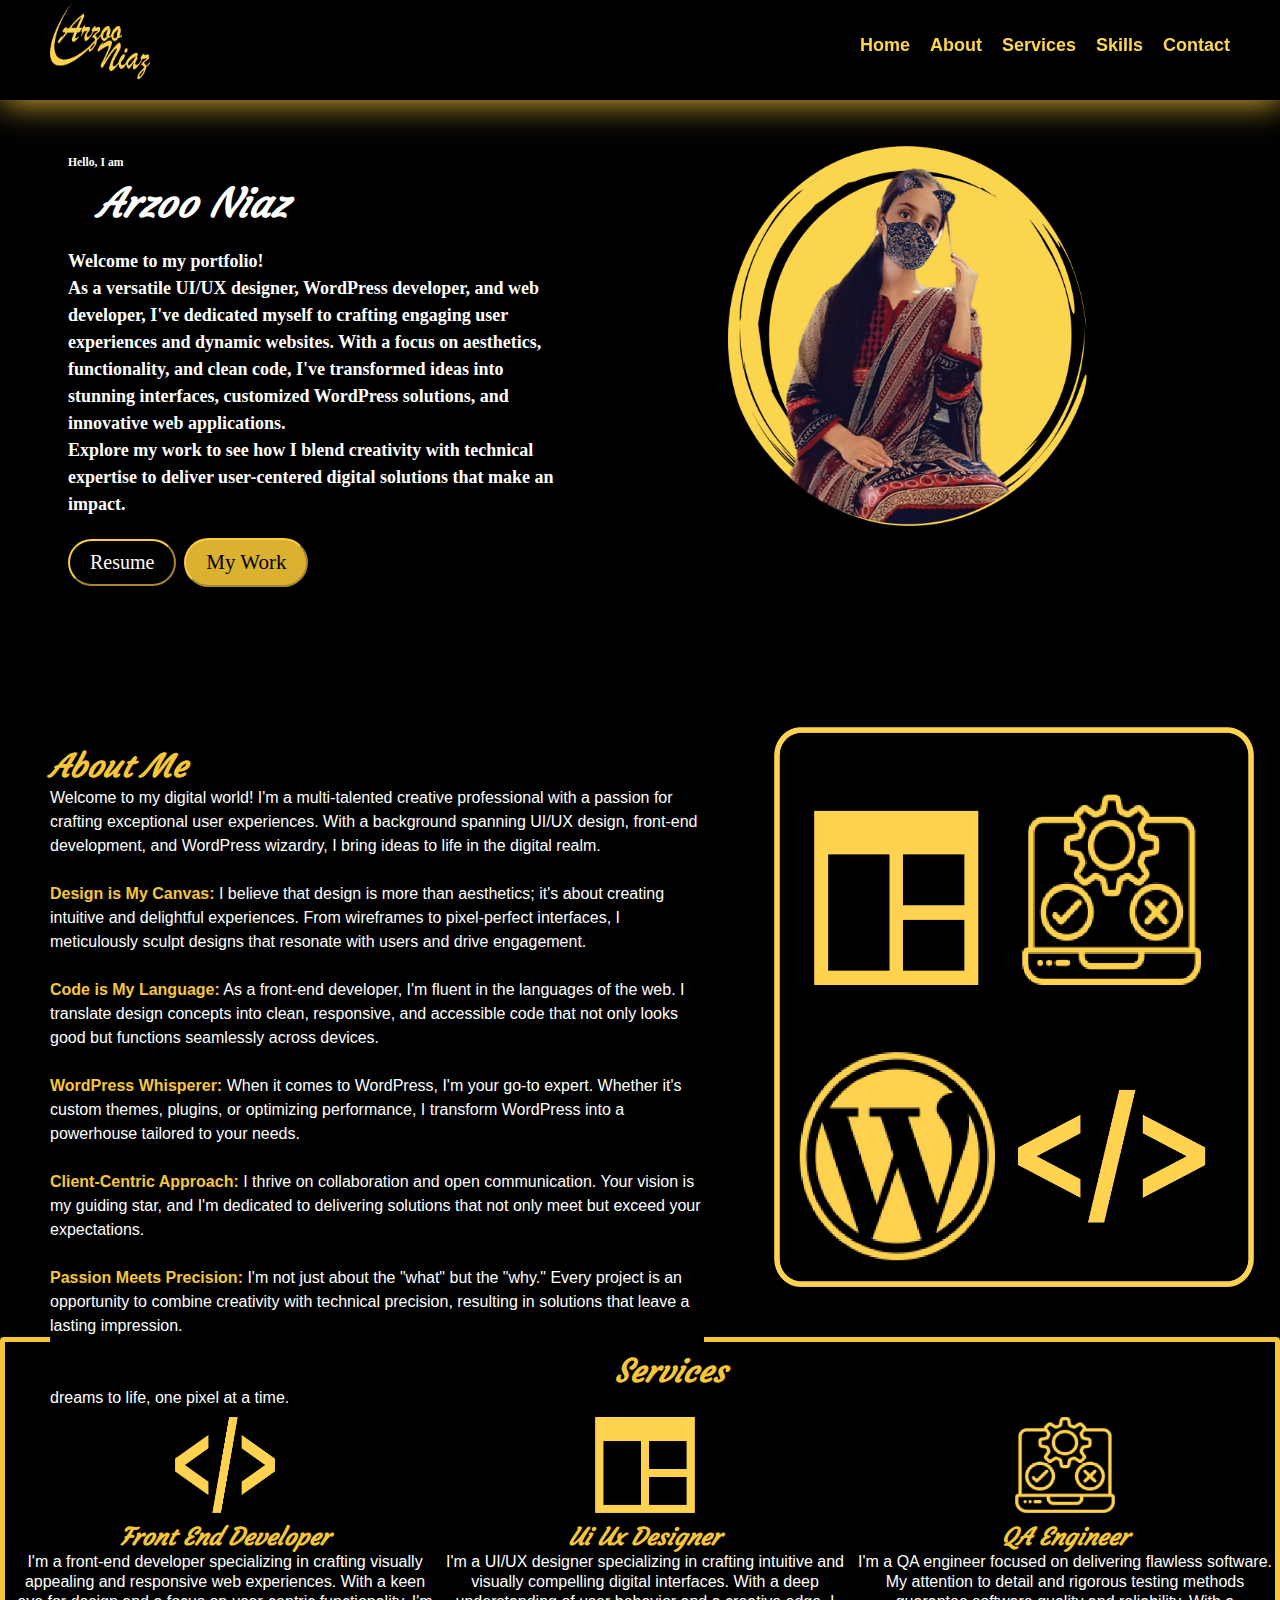
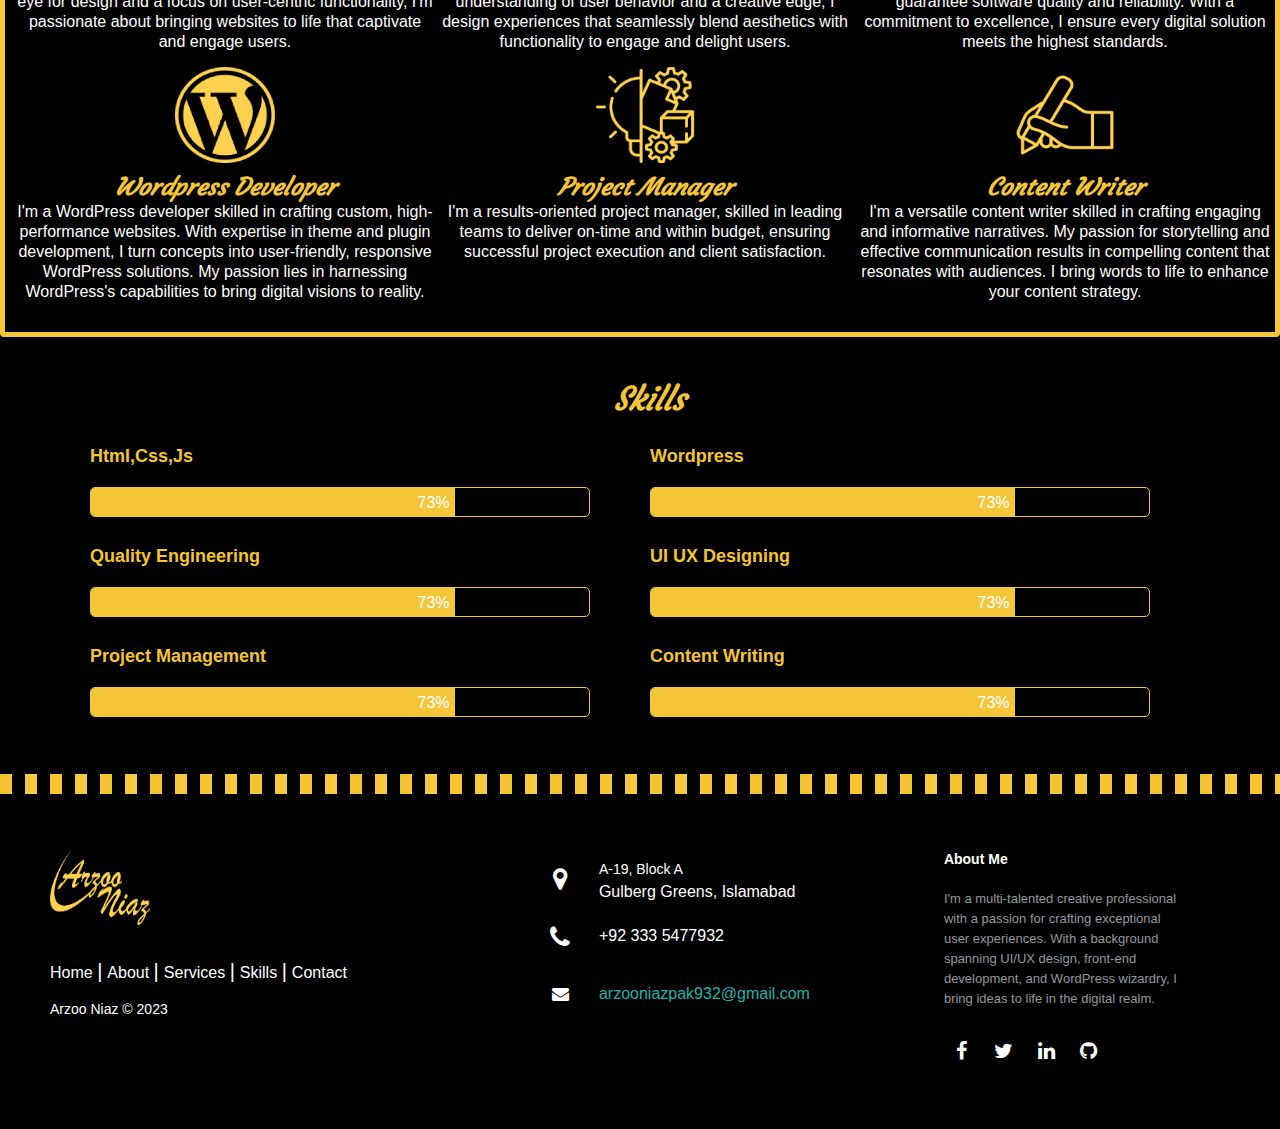
==== Portfolio/index.html @ 476ef541 "Task 1:Portfolio" ====
<!DOCTYPE html>
<html lang="en">
  <head>
    <meta name="viewport" content="width=device-width, initial-scale=1.0" />
    <title>Arzoo Niaz</title>
    <!-- Font Awesome Icons -->
   <link rel="stylesheet" href="stylesheet.css">
   <link rel="preconnect" href="https://fonts.googleapis.com">
<link rel="preconnect" href="https://fonts.gstatic.com" crossorigin>
<link href="https://fonts.googleapis.com/css2?family=Dancing+Script&family=Roboto:wght@400;500;700;900&display=swap" rel="stylesheet">
    <!-- Google Fonts -->
    <link rel="stylesheet" href="https://cdnjs.cloudflare.com/ajax/libs/font-awesome/4.7.0/css/font-awesome.min.css">

    
    <!-- Stylesheet -->
    <link rel="stylesheet" href="style.css" />
  </head>
  <body>
    <div class="header">
      <nav>
        <a href="#home" ><img class="logo" src="images/AzrooNiaz.png" alt="AzrooNiaz"></a>
        <i class="fas fa-bars" id="ham-menu"></i>
        <ul id="nav-bar">
          <li>
            <a href="#home">Home</a>
          </li>
          <li>
            <a href="#about">About</a>
          </li>
          <li>
            <a href="#services">Services</a>
          </li>
          <li>
            <a href="#skills">Skills</a>
          </li>
          <li>
            <a href="#contact">Contact</a>
          </li>
        </ul>
      </nav>
    </div>
    <!-- <div><h2>book now</h2></div>
    <div class="mainpic"><h1 style=" color: #ffffff;">helloworld</h1></div>
     -->
     <br><br><br><br><br><br><br>
    <div class="main">
      <div class="leftdiv"><div class="leftminidiv">
        <h3 style="padding-top: 30px; font-family: 'Times New Roman', Times, serif;">Hello, I am</h3>
        <h1 class="nametext">Arzoo Niaz</h1>
        <h2 class="maintext">Welcome to my portfolio! <br> As a versatile UI/UX designer, WordPress developer, and web developer, I've dedicated myself to crafting engaging user experiences and dynamic websites. With a focus on aesthetics, functionality, and clean code, I've transformed ideas into stunning interfaces, customized WordPress solutions, and innovative web applications.<br> Explore my work to see how I blend creativity with technical expertise to deliver user-centered digital solutions that make an impact.</h2>
        <button onclick="openPDF()" class="btn">Resume</button>
        <button onclick="openLink()" class="workbtn">My Work</button>
      </div></div>
    <div class="rightdiv">
      <div class="rightminidiv">
        <img class="image" src="images/Profile.png" alt="">
      </div>
    </div>
  </div>



<br><br><br><br><br><br><br><br><br><br>
  <!-- About Us -->
  <div class="aboutus">
    <div class="leftaboutus">
      <div class="minileftaboutus">
        <h2 class="aboutmeheading" id="about">About Me</h2>
        <p class="aboutmetext">Welcome to my digital world! I'm a multi-talented creative professional with a passion for crafting exceptional user experiences. With a background spanning UI/UX design, front-end development, and WordPress wizardry, I bring ideas to life in the digital realm.
<br><br>
          <b style="color: #f5c63a;">Design is My Canvas:</b> I believe that design is more than aesthetics; it's about creating intuitive and delightful experiences. From wireframes to pixel-perfect interfaces, I meticulously sculpt designs that resonate with users and drive engagement.
          <br><br>
          <b style="color: #f5c63a;">Code is My Language:</b> As a front-end developer, I'm fluent in the languages of the web. I translate design concepts into clean, responsive, and accessible code that not only looks good but functions seamlessly across devices.
          <br><br>
        <b style="color: #f5c63a;">WordPress Whisperer:</b> When it comes to WordPress, I'm your go-to expert. Whether it's custom themes, plugins, or optimizing performance, I transform WordPress into a powerhouse tailored to your needs.
          <br><br>
          <b style="color: #f5c63a;">Client-Centric Approach:</b> I thrive on collaboration and open communication. Your vision is my guiding star, and I'm dedicated to delivering solutions that not only meet but exceed your expectations.
          <br><br>
          <b style="color: #f5c63a;">Passion Meets Precision:</b> I'm not just about the "what" but the "why." Every project is an opportunity to combine creativity with technical precision, resulting in solutions that leave a lasting impression.
          <br><br>
          Join me on this journey of innovation, creativity, and problem-solving. Let's bring your digital dreams to life, one pixel at a time.
          
          
          
          
          </p>
      </div>
    </div>
    <div class="rightaboutus">
      <div class="minirightaboutus">
        <img class="imageaboutme" src="images/about me.png" alt="">
      </div>
    </div>
  </div>
  <!-- services -->
  <div class="services" id="services" >
    <div ><h2 class="serviceheading" >Services</h2></div>
    <br><br>
    <div class="mainservicesup">
      <div class="upfirst">
        <img class="frontend" src="images/frontenddeveloper.png" alt="">
      <h3 class="frontendheading">Front End Developer</h3>
      <p class="frontendtext">I'm a front-end developer specializing in crafting visually appealing and responsive web experiences. With a keen eye for design and a focus on user-centric functionality, I'm passionate about bringing websites to life that captivate and engage users.</p>
      </div>
      <div class="upsecond">
        <img class="frontend" src="images/uiux.png" alt="">
        <h3 class="frontendheading">Ui Ux Designer</h3>
        <p class="frontendtext">I'm a UI/UX designer specializing in crafting intuitive and visually compelling digital interfaces. With a deep understanding of user behavior and a creative edge, I design experiences that seamlessly blend aesthetics with functionality to engage and delight users.</p>
      </div>
      <div class="upthird">
        <img class="frontend" src="images/quality Assurance.png" alt="">
        <h3 class="frontendheading">QA Engineer</h3>
        <p class="frontendtext">I'm a QA engineer focused on delivering flawless software. My attention to detail and rigorous testing methods guarantee software quality and reliability. With a commitment to excellence, I ensure every digital solution meets the highest standards.</p>
      </div>
    </div>
    <div class="mainservicesbottom">
      <div class="bottomfirst">
        <img class="frontend" src="images/wordpress.png" alt="">
        <h3 class="frontendheading">Wordpress Developer</h3>
        <p class="frontendtext">I'm a WordPress developer skilled in crafting custom, high-performance websites. With expertise in theme and plugin development, I turn concepts into user-friendly, responsive WordPress solutions. My passion lies in harnessing WordPress's capabilities to bring digital visions to reality.</p>
      </div>
      <div class="bottomsecond">
        <img class="frontend" src="images/idea.png" alt="">
        <h3 class="frontendheading">Project Manager</h3>
        <p class="frontendtext">I'm a results-oriented project manager, skilled in leading teams to deliver on-time and within budget, ensuring successful project execution and client satisfaction.</p>
      </div>
      <div class="bottomthird">
        <img class="frontend" src="images/writing.png" alt="">
        <h3 class="frontendheading">Content Writer</h3>
        <p class="frontendtext">I'm a versatile content writer skilled in crafting engaging and informative narratives. My passion for storytelling and effective communication results in compelling content that resonates with audiences. I bring words to life to enhance your content strategy.</p>
      </div>
    </div>
  </div>
  <!-- skills -->
  <div class="skills" id="skills">
    <br><br><br>
    <div ><h2 class="serviceheading" >Skills</h2></div>
    <br><br>
    <div class="skillsfirst">
      <div class="skillsfirstcolumn">
        <h4 class="skillsheading">Html,Css,Js</h4>
        <div class="animated-progress progress-blue">
          <span data-progress="85"></span>
        </div>
      </div>
      <div class="skillsfirstcolumnsecond">  <h4 class="skillsheading">Wordpress</h4>
        <div class="animated-progress progress-blue">
          <span data-progress="80"></span>
        </div></div>
    </div>
    <div class="skillssecond">
      <div class="skillsfirstcolumn">
        <h4 class="skillsheading">Quality Engineering</h4>
        <div class="animated-progress progress-blue">
          <span data-progress="85"></span>
        </div>
      </div>
      <div class="skillsfirstcolumnsecond">  <h4 class="skillsheading">UI UX Designing</h4>
        <div class="animated-progress progress-blue">
          <span data-progress="93"></span>
        </div></div>
    </div>
    <div class="skillsthird"> 
      <div class="skillsfirstcolumn">
        <h4 class="skillsheading">Project Management</h4>
        <div class="animated-progress progress-blue">
          <span data-progress="78"></span>
        </div>
      </div>
      <div class="skillsfirstcolumnsecond">  <h4 class="skillsheading">Content Writing</h4>
        <div class="animated-progress progress-blue">
          <span data-progress="86"></span>
        </div></div>
  </div>
  <div class="ocean">
    <div class="wave"></div>
    <div class="wave wave2"></div>
  </div>

<!-- footer -->
<footer class="footer-distributed">

  <div class="footer-left" id="contact">

    <a href="#home" ><img class="logo" src="images/AzrooNiaz.png" alt="AzrooNiaz"></a>

    <p class="footer-links">
      <a href="#home" class="link-1">Home</a>
      
      <a href="#about">About</a>
    
      <a href="#services">Services</a>
    
      <a href="#skills">Skills</a>
      
      <a href="#contact">Contact</a>
      
    </p>

    <p class="footer-company-name">Arzoo Niaz © 2023</p>
  </div>

  <div class="footer-center">

    <div>
      <i class="fa fa-map-marker"></i>
      <p><span>A-19, Block A</span>Gulberg Greens, Islamabad</p>
    </div>

    <div>
      <i class="fa fa-phone"></i>
      <p>+92 333 5477932</p>
    </div>

    <div>
      <i class="fa fa-envelope"></i>
      <p><a href="mailto:support@company.com">arzooniazpak932@gmail.com</a></p>
    </div>

  </div>

  <div class="footer-right">

    <p class="footer-company-about">
      <span>About Me</span>
      I'm a multi-talented creative professional with a passion for crafting exceptional user experiences. With a background spanning UI/UX design, front-end development, and WordPress wizardry, I bring ideas to life in the digital realm.
    </p>

    <div class="footer-icons">

      <a href="https://www.facebook.com/arzoo.niaz.2020/"><i class="fa fa-facebook"></i></a>
      <a href="https://x.com/arzoo_niaz?t=BbNLWo_2bgd34XKMhM4sag&s=08"><i class="fa fa-twitter"></i></a>
      <a href="https://www.linkedin.com/in/arzoo-niaz-47549917a"><i class="fa fa-linkedin"></i></a>
      <a href="https://github.com/arzooniaz"><i class="fa fa-github"></i></a>

    </div>

  </div>

</footer>
    <!-- Script -->
    
    
    <script src="script.js"></script>
  </body>
</html>
---- Portfolio/stylesheet.css ----
@import url('https://fonts.googleapis.com/css2?family=Courgette&family=Dancing+Script&family=Roboto:wght@400;500;700;900&display=swap');

  * {
    padding: 0;
    margin: 0;
    box-sizing: border-box;
    background-color: #000000;
    color: white;
  }
  html {
    font-size: 62.5%;
  }
  *:not(i) {
    font-family: "Poppins", sans-serif;
  }
  .header {
    position: fixed;
    width: 100%;
    background-color: #000000;
    box-shadow: 2px 3px 32px 0px rgba(245,198,58,0.89);
-webkit-box-shadow: 2px 3px 32px 0px rgba(245,198,58,0.89);
-moz-box-shadow: 2px 3px 32px 0px rgba(245,198,58,0.89);
    color: #ffffff;
    padding: 3rem 5rem;
    height: 100px;
    z-index: 2;
  }
  nav {
    display: flex;
    justify-content: space-between;
    box-shadow: #f5c63a;
    height: 30px;
    align-items: center;
    
  }
  nav ul {
    list-style: none;
    display: flex;
    gap: 2rem;
  }
  nav a {
    font-size: 1.8rem;
    text-decoration: none;
  }
  .logo {
    color: #000000;
    font-weight: 700;
    height: 80px;
    padding-bottom: -15px;
    width: 100px;
  }
  nav ul a {
    color: #fdd44e;
    font-weight: 600;
  }
  nav ul a:hover {
    border-bottom: 2px solid #FDD44E;
  }
  /* section #home {
    height: 100vh;
    display: grid;
    width: 100%;
    background-color: black;
    place-items: center;
  } */
  h1 {
    font-size: 4rem;
  }
  #ham-menu {
    display: none;
  }
  nav ul.active {
    left: 0;
  }

  .mainpic{
    width: 100%;
    height: 90px;
    background-color: #000000;
  }
  .main{
    height: 450px;
    width: 100%;
    display: flex;
    flex-direction: row;
    background-color: rgb(0, 0, 0);
  }
  .leftdiv
  {
    width: 50%;
    padding-left: 20px;
    background-color: rgb(0, 0, 0);
    align-items: center;
    justify-content: center;
    height: 500px;
  }
  .leftminidiv{
    width:80% ;
    margin-top: 49px;
    align-content: center;
    margin-left: 48px;
    height: 400px;
    background-color: #000000;
    
  }
  .nametext{
    padding-left: 30px;
    padding-top: 9px;
    font-style: italic;
    
    padding-top: 9px;
    font-size: 35;  font-family: 'Courgette', cursive;
  }
  .maintext{
    padding-top: 20px;
    font-size: 18px;
    line-height: 1.5;
    font-family: 'Times New Roman', Times, serif;
    
    padding-bottom: 20px;
  }
  .btn {
    -webkit-border-radius: 10;
    -moz-border-radius: 10;
    border-radius: 40px;
    font-family: Georgia;
    border-color: #facc41;
    color: #ffffff;
    font-size: 20px;
    background: #000000;
    padding: 10px 20px 10px 20px;
    text-decoration: none;
  }
  
  .btn:hover {
    background: #facc41;
    color: black;
    text-decoration: none;
  }
  .workbtn {
    margin-left: 5px;
    -webkit-border-radius: 10;
    -moz-border-radius: 10;
    border-radius: 40px;
    font-family: Georgia;
    border-color: #facc41;
    color: #000000;
    font-size: 21px;
    background: #dbb131;
    padding: 10px 20px 10px 20px;
    text-decoration: none;
  }
  
  .workbtn:hover {
    background: #f5c63a;
    color: black;
    text-decoration: none;
  }
  .rightminidiv{
    width:80% ;
    margin-top: 49px;
    margin-left: 48px;
    height: 400px;
    background-color: #000000;
    
  }
  .rightdiv
  {
    width: 50%;
    background-color: rgba(0, 0, 0, 0.966);
    height: 500px;
  }
  .image{
    padding-left: 40px;
    padding-top: 20px;
    width: 400px;
    height: 400px;
  }
  .aboutus
  {
  height: 700px;
  width: 100%;
  background-color: rgb(0, 0, 0);
  display: flex;
  flex-direction: row;
  }
  .leftaboutus
  {
    width: 55%;
    height: 700px;
    align-items: center;
    align-content: center;
    /* margin-top: 20px;
    margin-left: 40px; */
    background-color: rgb(0, 0, 0);
  }
  .minileftaboutus
  {
    width: 500pxpx;
    align-content: center;
    justify-content: center;
    margin-left: 50px;
    align-self: center;
    height: 500px;
    background-color: rgb(0, 0, 0);
  }
  .aboutmeheading{
    padding-top: 40px;
    font-style: italic;
    color: #f5c63a;
    padding-top: 9px;
    font-size: xx-large
    ;  font-family: 'Courgette', cursive;
  }
  .aboutmetext
  {
    line-height: 1.5;
    font-size: medium;
  }
  .imageaboutme{
    height: 600px;
    width: 550px;
    padding-top: 40px;
    padding-left: 70px;
}

  
  .rightaboutus
  {
    width: 45%;
    height: 700px;
    align-items: center;
    align-content: center;
    justify-content: center;
    /* margin-top: 20px;
    margin-left: 40px; */
    background-color: rgb(0, 0, 0);
  }
  .minirightaboutus
  {
    height: 600px;
    background-color: rgb(0, 0, 0);
  }
  .services
  {
    width: 100%;
    height: 600px;
    background-color: rgb(0, 0, 0);
    border-style: solid ;
    border-width: 5px;
    border-radius: 25px;
    border-radius: 4px;
    border-color: #f5c63a;
    display: flex;
    flex-direction: column;
  }
  .mainservicesup
  {
    width: 100%;
    height: 250px;
    background-color: rgb(0, 0, 0);
    display: flex;
    flex-direction: row;
    padding-left: 10px;
    }
    .mainservicesbottom
  {
    width: 100%;
    height: 250px;
    background-color: rgb(0, 0, 0);
    display: flex;
    flex-direction: row;
    padding-left: 10px;
    }
    .upfirst
    {
      width: 440px;
      height: 250px;
      background-color: rgb(0, 0, 0);    }
      .upsecond
    {
      width: 440px;
      height: 250px;
      background-color: rgb(0, 0, 0);    }
      .upthird
    {
      width: 440px;
      height: 250px;
      background-color: rgb(0, 0, 0);    }
      .bottomfirst
    {
      width: 440px;
      height: 250px;
      background-color: rgb(0, 0, 0);    }
      .bottomsecond
    {
      width: 440px;
      height: 250px;
      background-color: rgb(0, 0, 0);    }
      .bottomthird
    {
      width: 440px;
      height: 250px;
      background-color: rgb(0, 0, 0);    }
      .serviceheading
      {
        padding-top: 40px;
    font-style: italic;
    color: #f5c63a;
    padding-top: 9px;
    padding-left: 48%;
    font-size: xx-large
    ;  font-family: 'Courgette', cursive;
    align-self:center;
      }
      .frontend
      {
        height: 100px;
        width: 100px;
        align-self: center;
        padding-top: 4px;
        display: block;
  margin-left: auto;
  margin-right: auto;

      }
      .frontendheading{
        padding-top: 40px;
    font-style: italic;
    color: #f5c63a;
    padding-top: 9px;
    text-align: center;
    font-size: x-large
    ;  font-family: 'Courgette', cursive;
      }
      .frontendtext{
        line-height: 1.25;
        font-size: medium;
        text-align: center;
      }
      .skills
      {
        width: 100%;
        height: 500px;
      background-color: rgb(0, 0, 0);
          }
          .skillsfirst
        {
          width: 100%;
          height: 100px;
          background-color: rgb(0, 0, 0);
          display: flex;
          flex-direction: row;
        }
        .skillssecond
        {
          width: 100%;
          height: 100px;
          background-color: rgb(0, 0, 0);
          display: flex;
          flex-direction: row;
        }
        .skillsthird
        {
          width: 100%;
          height: 100px;
          background-color: rgb(0, 0, 0);
          display: flex;
          flex-direction: row;
        }
  .skillsfirstcolumn{
    width: 50%;
    height: 100px;
    padding-left: 80px;
    background-color: rgb(0, 0, 0);
  }
 
  .skillsfirstcolumnsecond
  {
    width: 50%;
      height: 100px;
      background-color: rgb(0, 0, 0);
  }
  .animated-progress {
    width: 500px;
    height: 30px;
    border-radius: 5px;
    margin: 20px 10px;
    border: 1px solid #f5c431;
    overflow: hidden;
    position: relative;
  }
  
  .animated-progress span {
    height: 100%;
    display: block;
    width: 0;
    color: rgb(255, 255, 255);
    line-height: 30px;
    position: absolute;
    font-size: medium;
    text-align: end;
    padding-right: 5px;
  }
  .skillsheading{
    padding-top: 40px;
    
    color: #f5c431;
    padding-top: 5px;
    padding-left: 10px;
    font-size: large
    ;  
    font-family: 'Franklin Gothic Medium', 'Arial Narrow', Arial, sans-serif;
  }
  .progress-blue span {
    background-color: #f5c63a;
  }
  
/* CSS for the wave animation */
.ocean {
  position: relative;
  width: 100%;
  height: 53px; /* Adjust the height as needed */
  overflow: hidden;
}

.wave {
  position: absolute;
  bottom: 0;
  left: 0;
  width: 100%;
  height: 20px; /* Adjust the wave height as needed */
  background: linear-gradient(to right, #f5c431 25%, transparent 25%, transparent 50%, #f5c63a 50%, #facc41 75%, transparent 75%, transparent);
  background-size: 50px 100%; /* Adjust the wave width as needed */
  animation: wave-animation 2s linear infinite; /* Add animation properties */
}

@keyframes wave-animation {
  0% {
    background-position: 0 0;
  }
  100% {
    background-position: 50px 0; /* Adjust the wave width as needed */
  }
}
@import url(https://fonts.googleapis.com/css?family=Open+Sans:400,500,300,700);

* {
  font-family: Open Sans;
}

/* section {
  width: 100%;
  display: inline-block;
  background: #333;
  height: 50vh;
  text-align: center;
  font-size: 22px;
  font-weight: 700;
  text-decoration: underline;
} */

.footer-distributed{
  background: #000000;
  box-shadow: 0 1px 1px 0 rgba(0, 0, 0, 0.12);
  box-sizing: border-box;
  width: 100%;
  text-align: left;
  font: bold 16px sans-serif;
  padding: 55px 50px;
}

.footer-distributed .footer-left,
.footer-distributed .footer-center,
.footer-distributed .footer-right{
  display: inline-block;
  vertical-align: top;
}

/* Footer left */

.footer-distributed .footer-left{
  width: 40%;
}

/* The company logo */

.footer-distributed h3{
  color:  #ffffff;
  font: normal 36px 'Open Sans', cursive;
  margin: 0;
}

.footer-distributed{
  z-index: 999;
}
.footer-distributed h3 span{
  color:  lightseagreen;
}

/* Footer links */

.footer-distributed .footer-links{
  color:  #ffffff;
  margin: 20px 0 12px;
  padding: 0;
}

.footer-distributed .footer-links a{
  display:inline-block;
  line-height: 1.8;
  font-weight:400;
  text-decoration: none;
  color:  inherit;
}

.footer-distributed .footer-company-name{
  color:  #ffffff;
  font-size: 14px;
  font-weight: normal;
  margin: 0;
}

/* Footer Center */

.footer-distributed .footer-center{
  width: 35%;
}

.footer-distributed .footer-center i{
  background-color:  #000000;
  color: #ffffff;
  font-size: 25px;
  width: 38px;
  height: 38px;
  border-radius: 50%;
  text-align: center;
  line-height: 42px;
  margin: 10px 15px;
  vertical-align: middle;
}

.footer-distributed .footer-center i.fa-envelope{
  font-size: 17px;
  line-height: 38px;
}

.footer-distributed .footer-center p{
  display: inline-block;
  color: #ffffff;
  font-weight:400;
  vertical-align: middle;
  margin:0;
}

.footer-distributed .footer-center p span{
  display:block;
  font-weight: normal;
  font-size:14px;
  line-height:2;
}

.footer-distributed .footer-center p a{
  color:  lightseagreen;
  text-decoration: none;;
}

.footer-distributed .footer-links a:before {
  content: "|";
  font-weight:300;
  font-size: 20px;
  left: 0;
  color: #fff;
  display: inline-block;
  padding-right: 5px;
}

.footer-distributed .footer-links .link-1:before {
  content: none;
}

/* Footer Right */

.footer-distributed .footer-right{
  width: 20%;
}

.footer-distributed .footer-company-about{
  line-height: 20px;
  color:  #92999f;
  font-size: 13px;
  font-weight: normal;
  margin: 0;
}

.footer-distributed .footer-company-about span{
  display: block;
  color:  #ffffff;
  font-size: 14px;
  font-weight: bold;
  margin-bottom: 20px;
}

.footer-distributed .footer-icons{
  margin-top: 25px;
  background-color: #000000;
}

.footer-distributed .footer-icons a{
  display: inline-block;
  width: 35px;
  height: 35px;
  cursor: pointer;
  background-color:  #000000;
  border-radius: 2px;

  font-size: 20px;
  color: #ffffff;
  text-align: center;
  line-height: 35px;

  margin-right: 3px;
  margin-bottom: 5px;
}
.fa{
background-color: #000000;
}
/* If you don't want the footer to be responsive, remove these media queries */

@media (max-width: 880px) {

  .footer-distributed{
    font: bold 14px sans-serif;
  }

  .footer-distributed .footer-left,
  .footer-distributed .footer-center,
  .footer-distributed .footer-right{
    display: block;
    width: 100%;
    margin-bottom: 40px;
    text-align: center;
  }

  .footer-distributed .footer-center i{
    margin-left: 0;
  }

}
  @media only screen and (max-width: 991px) {
    html {
      font-size: 56.25%;
    }
    header {
      padding: 2.2rem 5rem;
    }
  }
  @media only screen and (max-width: 767px) {
    html {
      font-size: 50%;
    }
    #ham-menu {
      display: block;
      color: #FDD44E;
    }
    nav a#logo,
    #ham-menu {
      font-size: 3.2rem;
    }
    nav ul {
      background-color: black;
      position: fixed;
      left: -100vw;
      top: 73.6px;
      width: 100vw;
      height: calc(100vh - 73.6px);
      display: flex;
      flex-direction: column;
      align-items: center;
      justify-content: space-around;
      transition: 1s;
      gap: 0;
    }
  }
  @media only screen and (max-width: 575px) {
    html {
      font-size: 46.87%;
    }
    header {
      padding: 2rem 3rem;
    }
    nav ul {
      top: 65.18px;
      height: calc(100vh - 65.18px);
    }
  }
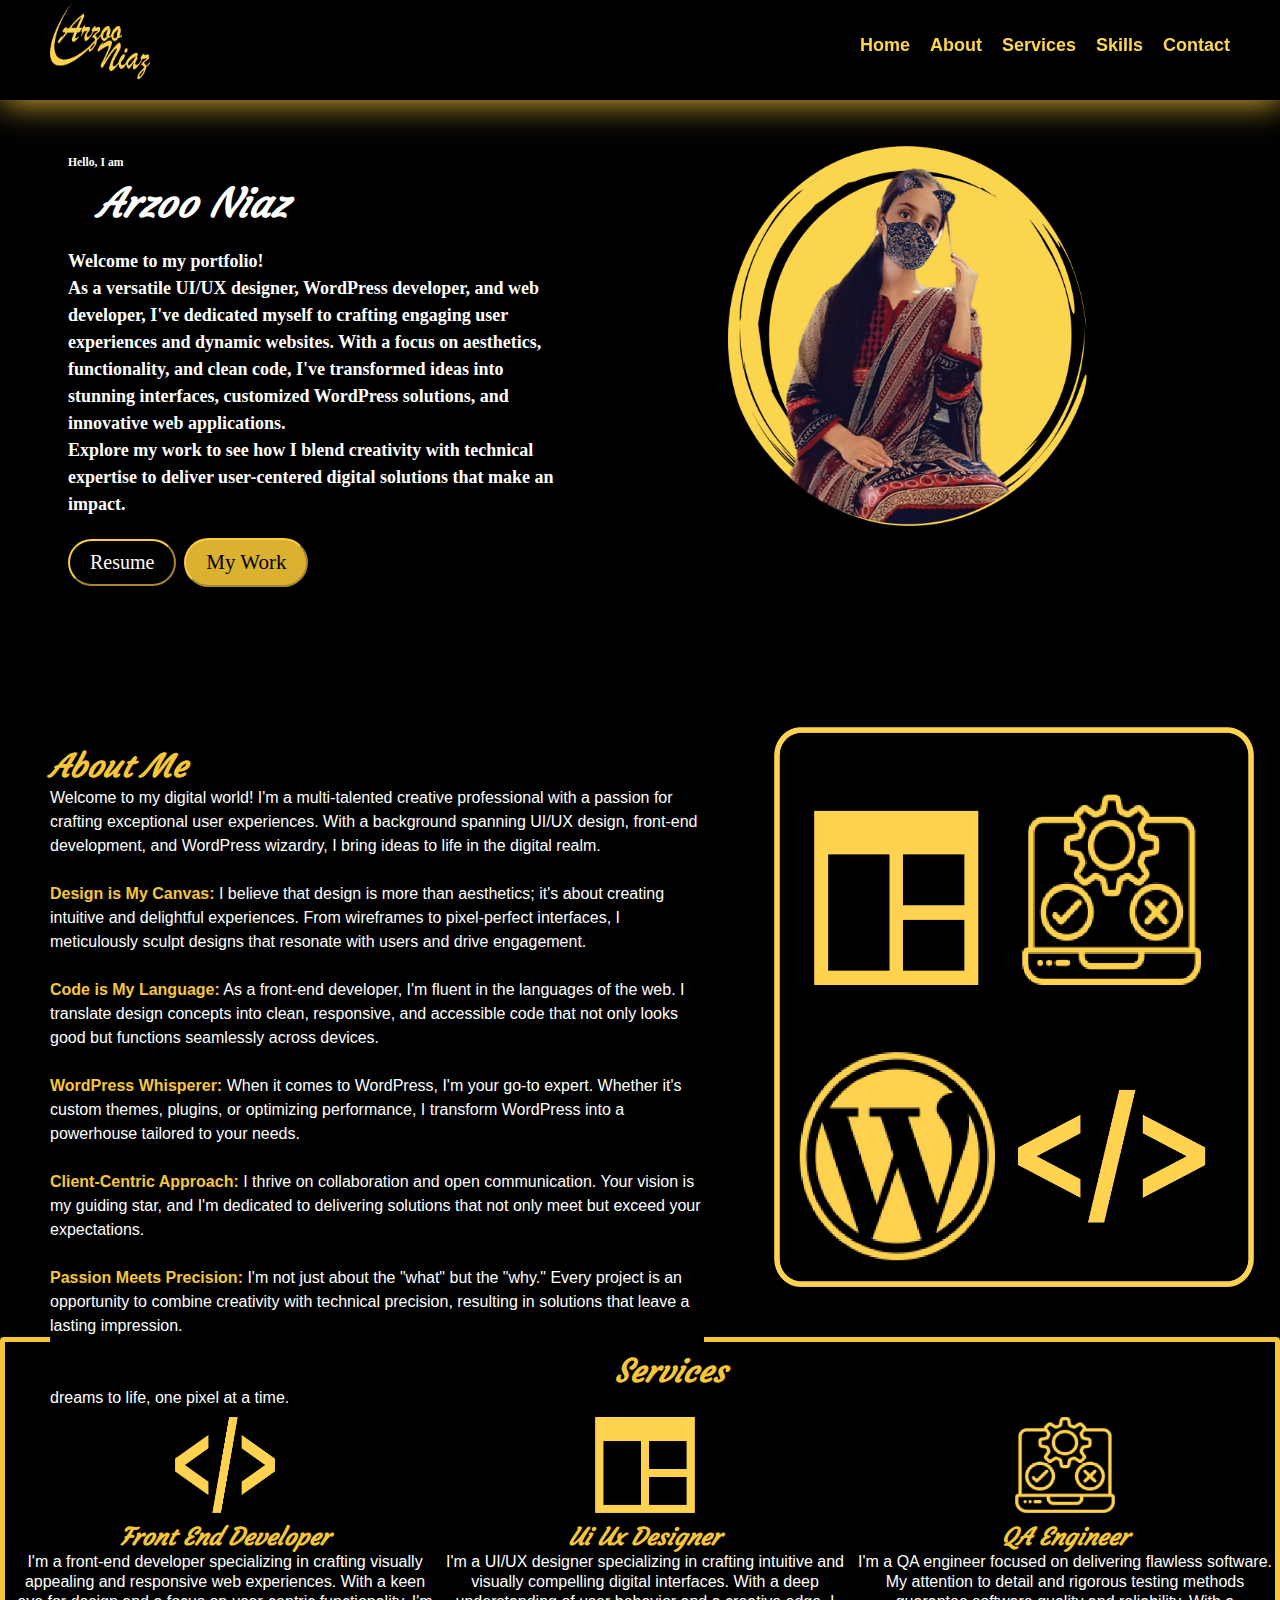
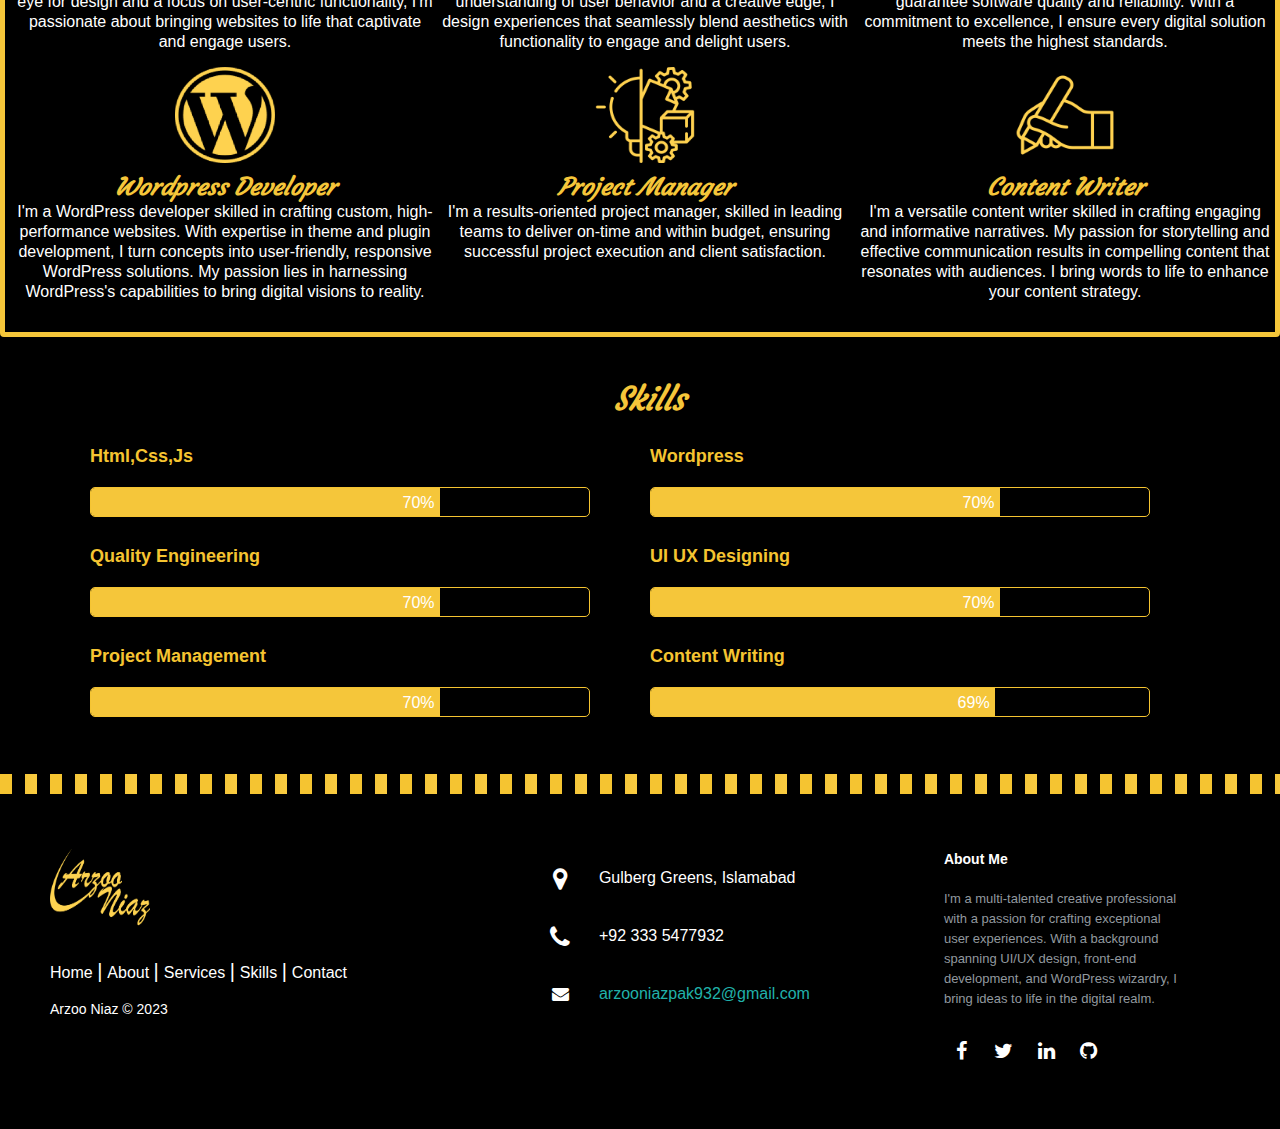
==== commit 9682aed9: "Update index.html" ====
--- a/Portfolio/index.html
+++ b/Portfolio/index.html
@@ -204,7 +204,7 @@
 
     <div>
       <i class="fa fa-map-marker"></i>
-      <p><span>A-19, Block A</span>Gulberg Greens, Islamabad</p>
+      <p>Gulberg Greens, Islamabad</p>
     </div>
 
     <div>
@@ -243,4 +243,4 @@
     
     <script src="script.js"></script>
   </body>
-</html>+</html>
